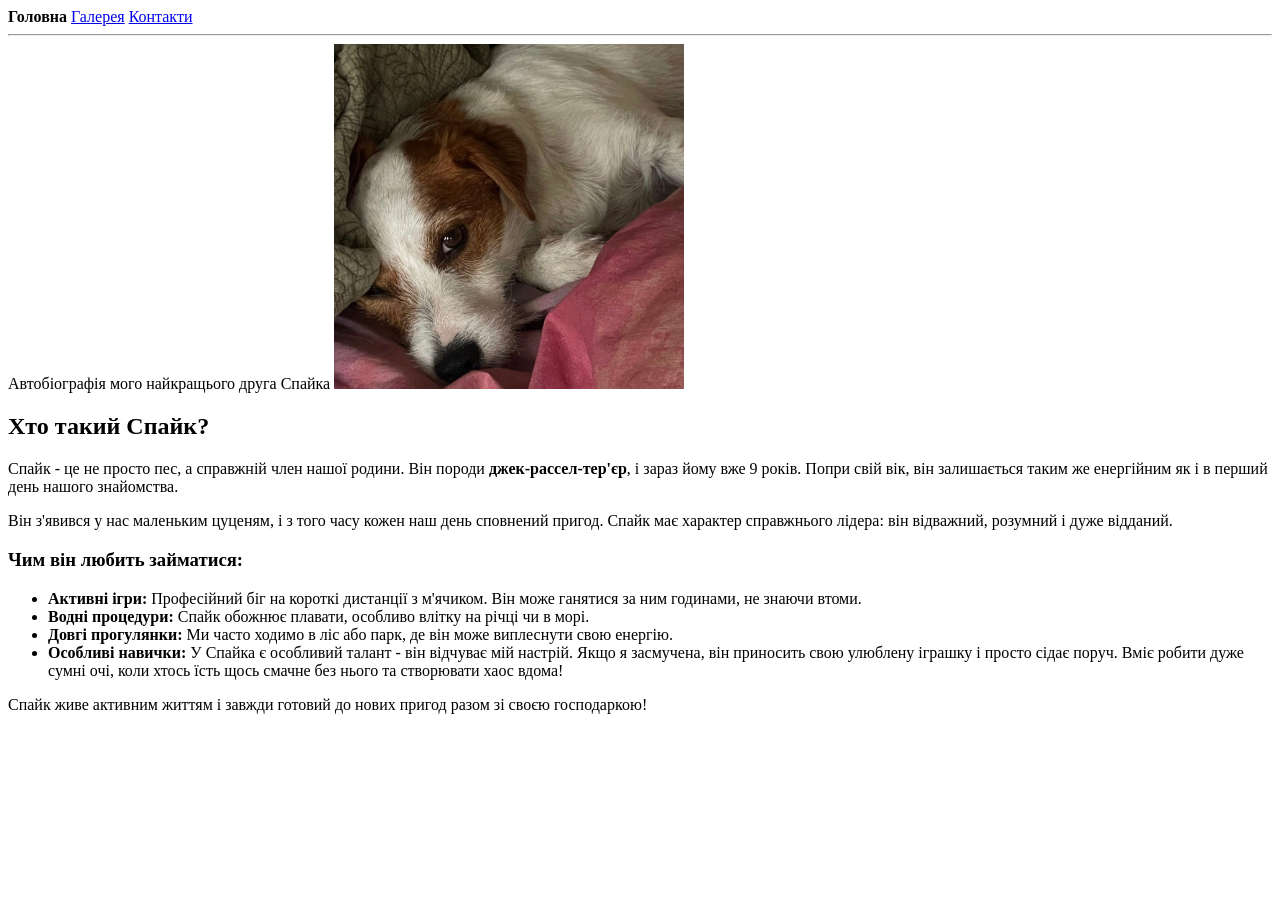
==== index.html @ 9691ba58 "Додано головну сторінку та додаткові сторінки" ====
<! DOCTYPE html>
	<html lang="uk">
	<head>
	<meta charset="UTF-8">
	<title>Мій пес Спайк</title>
</head>
<body>
	<nav>
		<b>Головна</b> 
			<a href="pages/gallery.html">Галерея</a>
			<a href="pages/contact.html">Контакти</a>
		</nav>
		<hr>

		<hl>Автобіографія мого найкращього друга Спайка</hl>

		<img src="photo/spike_main.jpg"
		alt="Спайк відпочиває" width="350">

		<h2>Хто такий Спайк?</h2>
		<p>Спайк - це не просто пес, а справжній член нашої родини. Він породи <b>джек-рассел-тер'єр</b>, і зараз йому вже 9 років. Попри свій вік, він залишається таким же енергійним як і в перший день нашого знайомства.</p>
		<p>Він з'явився у нас маленьким цуценям, і з того часу кожен наш день сповнений пригод. Спайк має характер справжнього лідера: він відважний, розумний і дуже відданий.</p>

			<h3>Чим він любить займатися:</h3>
			<ul>
				<li><b>Активні ігри:</b> Професійний біг на короткі дистанції з м'ячиком. Він може ганятися за ним годинами, не знаючи втоми.</li>
				<li><b>Водні процедури:</b> Спайк обожнює плавати, особливо влітку на річці чи в морі.</li>
				<li><b>Довгі прогулянки:</b> Ми часто ходимо в ліс або парк, де він може виплеснути свою енергію.</li>
					<li><b>Особливі навички:</b> У Спайка є особливий талант - він відчуває мій настрій. Якщо я засмучена, він приносить свою улюблену іграшку і просто сідає поруч. Вміє робити дуже сумні очі, коли хтось їсть щось смачне без нього та створювати хаос вдома! </li>
				</ul>

				<p>Спайк живе активним життям і завжди готовий до нових пригод разом зі своєю господаркою!</p>
			</body>
			</html>
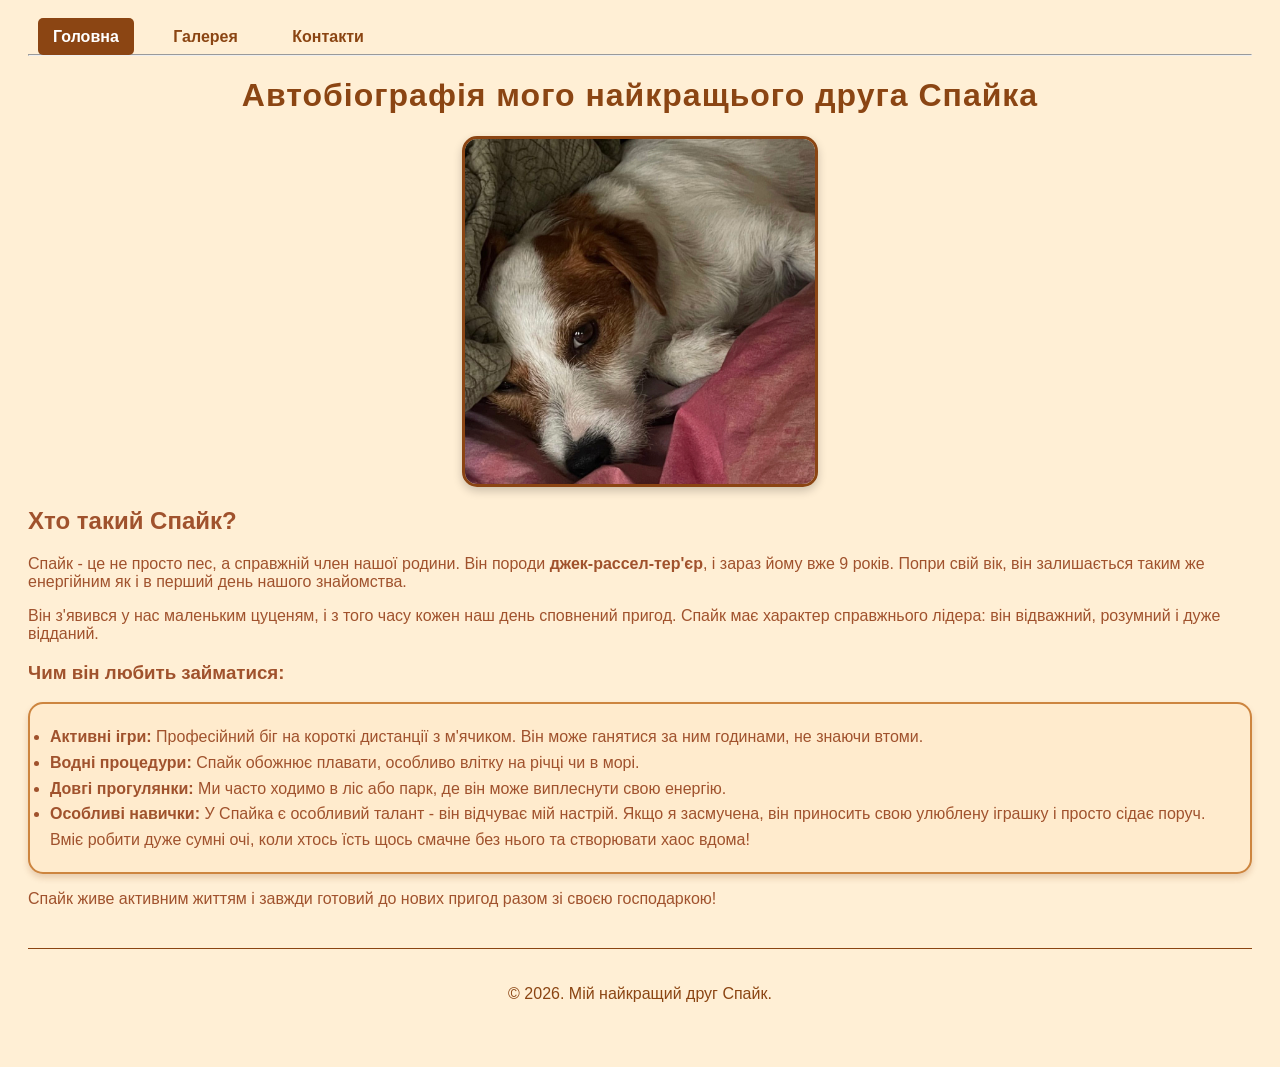
==== commit e184773b: "Додано css стилі та налаштовано навігацію" ====
--- a/index.html
+++ b/index.html
@@ -1,20 +1,22 @@
-<! DOCTYPE html>
+<!DOCTYPE html>
 	<html lang="uk">
 	<head>
 	<meta charset="UTF-8">
 	<title>Мій пес Спайк</title>
+	<link rel="stylesheet" href="style.css">
 </head>
 <body>
 	<nav>
-		<b>Головна</b> 
+		<a href="../index.html"class="active">Головна</a>
 			<a href="pages/gallery.html">Галерея</a>
 			<a href="pages/contact.html">Контакти</a>
 		</nav>
 		<hr>
 
-		<hl>Автобіографія мого найкращього друга Спайка</hl>
+		<h1 class="main-title">Автобіографія мого найкращього друга Спайка</h1>
 
-		<img src="photo/spike_main.jpg"
+		<img class="gallery-img"
+		src="photo/spike_main.jpg"
 		alt="Спайк відпочиває" width="350">
 
 		<h2>Хто такий Спайк?</h2>
@@ -22,7 +24,7 @@
 		<p>Він з'явився у нас маленьким цуценям, і з того часу кожен наш день сповнений пригод. Спайк має характер справжнього лідера: він відважний, розумний і дуже відданий.</p>
 
 			<h3>Чим він любить займатися:</h3>
-			<ul>
+			<ul class="hobby-list">
 				<li><b>Активні ігри:</b> Професійний біг на короткі дистанції з м'ячиком. Він може ганятися за ним годинами, не знаючи втоми.</li>
 				<li><b>Водні процедури:</b> Спайк обожнює плавати, особливо влітку на річці чи в морі.</li>
 				<li><b>Довгі прогулянки:</b> Ми часто ходимо в ліс або парк, де він може виплеснути свою енергію.</li>
@@ -30,5 +32,8 @@
 				</ul>
 
 				<p>Спайк живе активним життям і завжди готовий до нових пригод разом зі своєю господаркою!</p>
+				<footer>
+					<p>&copy; 2026. Мій найкращий друг Спайк.</p>
+				</footer>
 			</body>
 			</html>
--- a/style.css
+++ b/style.css
@@ -0,0 +1,53 @@
+body {
+	background-color: papayawhip;
+	font-family: Arial, sans-serif;
+	color: sienna;
+	padding: 20px;
+}
+.main-title {
+	color: saddlebrown; 
+	text-align: center;
+	font-weight: bold;
+	letter-spacing: 1px;
+}
+.hobby-list {
+	background: blanchedalmond; 
+	border: 2px solid peru; 
+	border-radius: 15px;
+	padding: 20px;
+	line-height: 1.6;
+	box-shadow: 0px 4px 6px rgba(139, 69, 19, 0.2); 
+}
+.gallery-img {
+	display: block;
+	border: 3px solid saddlebrown;
+	border-radius: 15px; 
+	box-shadow: 0 4px 10px rgba(0, 0, 0, 0.2); 
+	margin: 10px auto;
+}
+
+nav a {
+	text-align: center;
+	padding: 10px 15px;
+	color: saddlebrown;
+	margin: 0 10px;
+	color: saddlebrown;
+	font-weight: bold;
+	border-radius: 5px;
+	text-decoration: none;
+}
+
+
+nav a.active {
+	background-color: saddlebrown;
+	color: white;
+}
+
+footer {
+	text-align: center;
+	margin-top: 40px;
+	padding: 20px;
+	border-top: 1px solid saddlebrown;
+	color: saddlebrown;
+	font-size: 0.9 em;
+}
